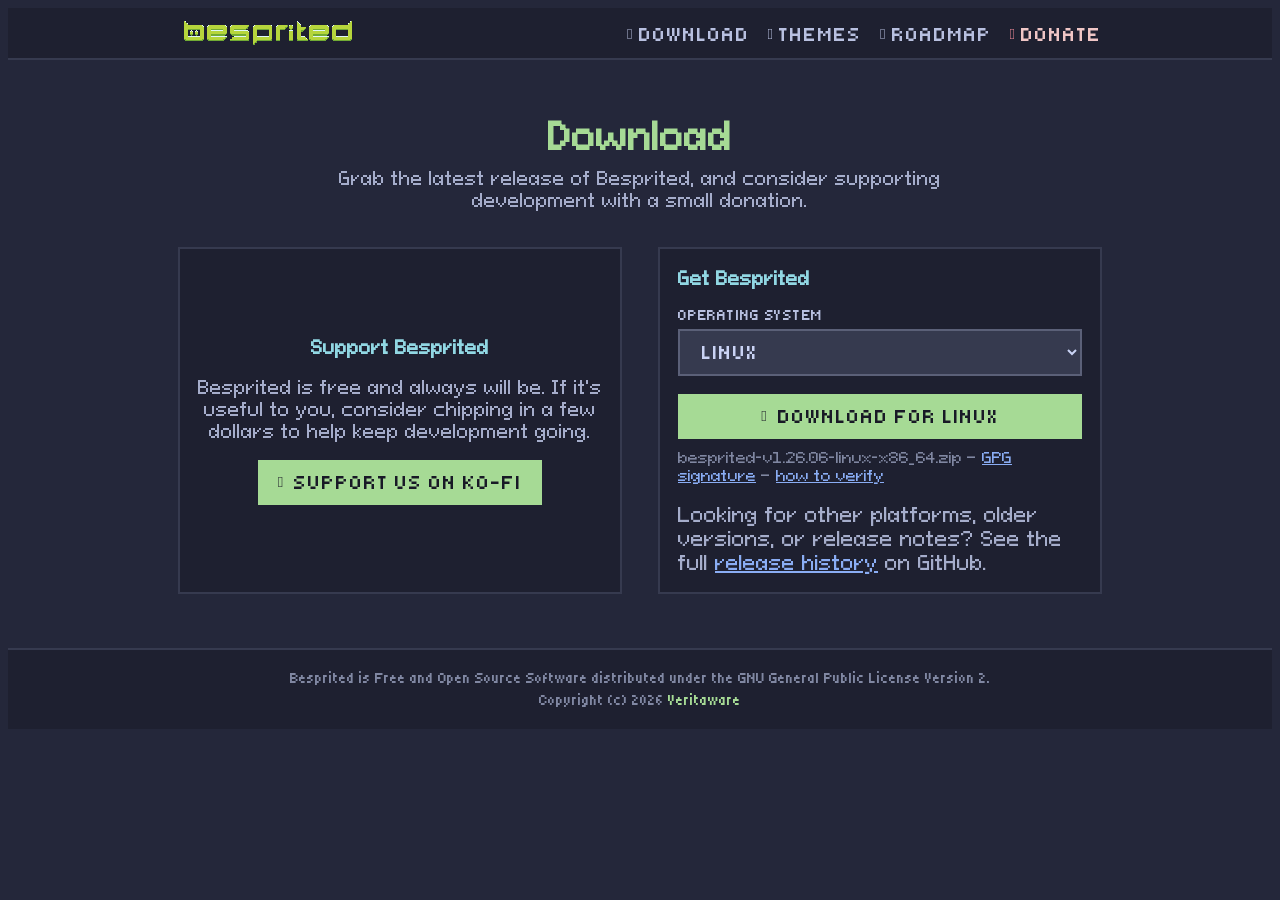
==== download.html @ 8be15d7f "Add index + download page" ====
<!DOCTYPE html>
<html lang="en">

<head>
    <meta charset="UTF-8">
    <meta name="viewport" content="width=device-width, initial-scale=1.0">
    <title>Download — Besprited</title>
    <meta name="description"
        content="Download Besprited, a free and open source 2D sprite and animation editor, for Windows, macOS or Linux.">

    <meta property="og:title" content="Download Besprited">
    <meta property="og:description" content="Download Besprited for Windows, macOS or Linux.">
    <meta property="og:image" content="/img/ase64.png">
    <meta property="og:type" content="website">

    <link rel="icon" href="/img/ase64.png" type="image/png">
    <link rel="stylesheet" href="/css/style.css">
</head>

<body>
    <header class="site-header"></header>

    <main>
        <section id="download" class="download">
            <div class="wrap">
                <h1 class="page-title">Download</h1>
                <p class="page-intro">Grab the latest release of Besprited, and consider supporting development
                    with a small donation.</p>

                <div class="download-columns">
                    <div class="download-support">
                        <h2 class="download-heading">Support Besprited</h2>
                        <p>Besprited is free and always will be. If it's useful to you, consider
                            chipping in a few dollars to help keep development going.</p>
                        <div class="button-row">
                            <a class="button primary" href="https://ko-fi.com/veritaware">
                                <i class="button-icon icon-kofi" aria-hidden="true"></i>
                                Support us on Ko-fi</a>
                        </div>
                    </div>

                    <div class="download-box">
                        <h2 class="download-heading">Get Besprited</h2>

                        <label for="os-select" class="download-label">Operating system</label>
                        <select id="os-select" class="os-select">
                            <option value="windows">Windows</option>
                            <option value="macos">macOS</option>
                            <option value="linux">Linux</option>
                        </select>

                        <div class="button-row download-buttons">
                            <a id="download-button" class="button primary" href="#">
                                <i id="download-button-icon" class="button-icon brand icon-windows"
                                    aria-hidden="true"></i>
                                <span id="download-button-label">Download</span>
                            </a>
                        </div>

                        <p class="download-meta">
                            <span id="download-filename"></span> —
                            <a id="download-sig" href="#">GPG signature</a> —
                            <a href="/verify.html">how to verify</a>
                        </p>

                        <p class="download-note">Looking for other platforms, older versions, or release notes?
                            See the full <a href="https://github.com/veritaware/Besprited/releases">release
                                history</a> on GitHub.</p>
                    </div>
                </div>
            </div>
        </section>
    </main>

    <footer class="site-footer"></footer>
    <script type="module" src="/js/main.js"></script>
    <script type="module">
        import { initDownload } from '/js/download.js';
        initDownload();
    </script>
</body>

</html>
---- css/style.css ----
@import url("/css/catppuccin-macchiato.css");

/* Pixeloid Sans by GGBotNet, SIL OFL 1.1 */

@font-face {
    font-family: "Pixeloid Sans";
    src: url("/font/pixeloid-sans.ttf") format("truetype");
}

/* Tiny5 by Stefan Schmidt, SIL OFL 1.1 */

@font-face {
    font-family: "Tiny5";
    src: url("/font/tiny5.ttf") format("truetype");
}

/* Font Awesome Free 6.5.2 webfonts, self-hosted (icons: CC BY 4.0, fonts: SIL OFL 1.1) */

@font-face {
    font-family: "Font Awesome 6 Free";
    font-style: normal;
    font-weight: 900;
    font-display: block;
    src: url("/font/fa-solid-900.woff2") format("woff2");
}

@font-face {
    font-family: "Font Awesome 6 Brands";
    font-style: normal;
    font-weight: 400;
    font-display: block;
    src: url("/font/fa-brands-400.woff2") format("woff2");
}

:root {
    --size-pixeloid-s: 9px;
    --size-pixeloid-m: 18px;
    --size-pixeloid-l: 36px;
    --size-pixeloid-xl: 54px;
    --size-pixeloid-xxl: 72px;

    --size-tiny-xs: 5px;
    --size-tiny-s: 10px;
    --size-tiny-m: 15px;
    --size-tiny-l: 20px;

    --text-duration: 0.2s;
    --border-duration: 0.4s;
}

body {
    background-color: var(--color-base);
    color: var(--color-text);
    font-family: "Pixeloid Sans", sans-serif;
    font-size: var(--size-pixeloid-m);
}

a:link,
a:visited {
    text-decoration: underline;
    color: var(--color-blue);
}

a:hover,
a:active {
    transition-property: color;
    transition-duration: var(--text-duration);
    color: var(--color-flamingo);
}

*,
*::before,
*::after {
    box-sizing: border-box;
}

img {
    max-width: 100%;
    image-rendering: pixelated;
}

.wrap {
    max-width: 960px;
    margin: 0 auto;
    padding: 0 var(--size-pixeloid-m);
}

/* Header */

.site-header {
    border-bottom: 2px solid var(--color-surface-0);
    background-color: var(--color-mantle);
}

.site-header .wrap {
    display: flex;
    align-items: center;
    justify-content: space-between;
    flex-wrap: wrap;
    gap: var(--size-pixeloid-s);
    padding-top: var(--size-pixeloid-s);
    padding-bottom: var(--size-pixeloid-s);
}

.logo {
    display: block;
    height: 32px;
    width: auto;
}

.site-nav ul {
    list-style: none;
    display: flex;
    flex-wrap: wrap;
    gap: var(--size-pixeloid-m);
    margin: 0;
    padding: 0;
    font-family: "Tiny5", monospace;
    font-size: var(--size-tiny-l);
    letter-spacing: 0.05em;
    text-transform: uppercase;
}

.site-nav a:link,
.site-nav a:visited {
    display: inline-flex;
    align-items: center;
    text-decoration: none;
    color: var(--color-subtext-1);
}

.site-nav a:hover,
.site-nav a:active {
    color: var(--color-green);
}

/* Hero */

.hero {
    padding: var(--size-pixeloid-xxl) 0;
    text-align: center;
    border-bottom: 2px solid var(--color-surface-0);
    background-color: var(--color-crust);
}

.hero-logo {
    height: 64px;
    width: auto;
    margin-bottom: var(--size-pixeloid-l);
}

.hero h1 {
    margin: 0 0 var(--size-pixeloid-s);
    font-size: var(--size-pixeloid-xl);
    color: var(--color-green);
}

.hero p {
    max-width: 640px;
    margin: 0 auto var(--size-pixeloid-l);
    color: var(--color-subtext-0);
}

.button-row {
    display: flex;
    justify-content: center;
    flex-wrap: wrap;
    gap: var(--size-pixeloid-s);
}

.button {
    display: inline-flex;
    align-items: center;
    gap: var(--size-tiny-xs);
    padding: var(--size-pixeloid-s) var(--size-pixeloid-m);
    border: 2px solid var(--color-surface-2);
    background-color: var(--color-surface-0);
    color: var(--color-text) !important;
    text-decoration: none !important;
    font-family: "Tiny5", monospace;
    font-size: var(--size-tiny-l);
    letter-spacing: 0.05em;
    text-transform: uppercase;
    transition-property: color, background-color, border-color;
    transition-duration: var(--text-duration), var(--border-duration), var(--border-duration);
}

.button:hover,
.button:active {
    background-color: var(--color-surface-1);
    border-color: var(--color-green);
    color: var(--color-green) !important;
}

.button.primary {
    background-color: var(--color-green);
    border-color: var(--color-green);
    color: var(--color-crust) !important;
    transition-property: color, background-color, border-color;
    transition-duration: var(--text-duration), var(--border-duration), var(--border-duration);
}

.button.primary:hover,
.button.primary:active {
    background-color: var(--color-peach);
    border-color: var(--color-peach);
    color: var(--color-crust) !important;
}

.button-icon {
    flex-shrink: 0;
    font-family: "Font Awesome 6 Free";
    font-weight: 900;
    font-style: normal;
    font-size: var(--size-tiny-m);
    margin-right: var(--size-tiny-xs);
    line-height: 1;
}

.button-icon.brand {
    font-family: "Font Awesome 6 Brands";
    font-weight: 400;
}

.button-donate {
    transition-property: color;
    transition-duration: var(--text-duration);
}

.button-donate:link,
.button-donate:visited {
    color: var(--color-flamingo) !important;
}

.button-donate:hover,
.button-donate:active {
    color: var(--color-green) !important;
}

.button-donate .button-icon {
    transition-property: color;
    transition-duration: var(--text-duration);
}

.button-donate:link .button-icon,
.button-donate:visited .button-icon {
    color: var(--color-red);
}

.button-donate:hover .button-icon,
.button-donate:active .button-icon {
    color: var(--color-green) !important;
}

.icon-download::before {
    content: "\f019";
}

.icon-github::before {
    content: "\f09b";
}

.icon-discord::before {
    content: "\f392";
}

.icon-kofi::before {
    content: "\f0f4";
}

.icon-windows::before {
    content: "\f17a";
}

.icon-apple::before {
    content: "\f179";
}

.icon-linux::before {
    content: "\f17c";
}

.icon-heart::before {
    content: "\f004";
}

.icon-palette::before {
    content: "\f53f";
}

.icon-road::before {
    content: "\f018";
}

.icon-list::before {
    content: "\f03a";
}

/* Sections */

main section {
    padding: var(--size-pixeloid-xl) 0;
    border-bottom: 2px solid var(--color-surface-0);
}

main section:last-of-type {
    border-bottom: none;
}

.section-title {
    margin: 0 0 var(--size-pixeloid-l);
    font-size: var(--size-pixeloid-l);
    color: var(--color-sky);
    text-align: center;
}

/* Features */

.feature-grid {
    display: grid;
    grid-template-columns: repeat(auto-fit, minmax(220px, 1fr));
    gap: var(--size-pixeloid-m);
}

.feature-card {
    padding: var(--size-pixeloid-m);
    background-color: var(--color-mantle);
    border: 2px solid var(--color-surface-0);
    transition-property: border-color;
    transition-duration: var(--border-duration);
}

.feature-card:hover,
.feature-card:active {
    border-color: var(--color-peach);
}

.feature-card h3 {
    margin: 0 0 var(--size-pixeloid-s);
    font-size: var(--size-pixeloid-m);
    color: var(--color-peach);
}

.feature-card p {
    margin: 0;
    color: var(--color-subtext-0);
    font-size: var(--size-tiny-l);
}

.feature-card-more {
    display: flex;
    align-items: center;
    justify-content: center;
    text-align: center;
    font-size: var(--size-tiny-l);
}

.feature-card-more:hover,
.feature-card-more:active {
    color: var(--color-peach) !important;
}

/* About */

.about p {
    max-width: 680px;
    margin: 0 auto var(--size-pixeloid-m);
    color: var(--color-subtext-0);
}

.about p:last-child {
    margin-bottom: 0;
}

/* Download */

.page-title {
    margin: 0 0 var(--size-pixeloid-s);
    font-size: var(--size-pixeloid-l);
    color: var(--color-green);
    text-align: center;
}

.page-intro {
    max-width: 640px;
    margin: 0 auto var(--size-pixeloid-l);
    color: var(--color-subtext-0);
    text-align: center;
}

.download-columns {
    display: grid;
    grid-template-columns: 1fr 1fr;
    gap: var(--size-pixeloid-l);
    align-items: stretch;
}

@media (max-width: 700px) {
    .download-columns {
        grid-template-columns: 1fr;
    }
}

.download-support,
.download-box {
    display: flex;
    flex-direction: column;
    padding: var(--size-pixeloid-m);
    background-color: var(--color-mantle);
    border: 2px solid var(--color-surface-0);
}

.download-support {
    justify-content: center;
}

.download-heading {
    margin: 0 0 var(--size-pixeloid-m);
    font-size: var(--size-pixeloid-m);
    color: var(--color-sky);
}

.download-support {
    text-align: center;
}

.download-support p {
    margin: 0 0 var(--size-pixeloid-m);
    color: var(--color-subtext-0);
}

.download-label {
    display: block;
    margin-bottom: var(--size-tiny-xs);
    font-family: "Tiny5", monospace;
    font-size: var(--size-tiny-m);
    letter-spacing: 0.05em;
    text-transform: uppercase;
    color: var(--color-subtext-1);
}

.os-select {
    display: block;
    width: 100%;
    padding: var(--size-pixeloid-s) var(--size-pixeloid-m);
    margin-bottom: var(--size-pixeloid-m);
    border: 2px solid var(--color-surface-2);
    background-color: var(--color-surface-0);
    color: var(--color-text);
    font-family: "Tiny5", monospace;
    font-size: var(--size-tiny-l);
    letter-spacing: 0.05em;
    text-transform: uppercase;
    transition-property: border-color;
    transition-duration: var(--border-duration);
}

.os-select:hover,
.os-select:focus {
    outline: none;
    border-color: var(--color-green);
}

.download-buttons {
    justify-content: stretch;
}

.download-buttons .button {
    width: 100%;
    justify-content: center;
}

.download-meta {
    margin: var(--size-pixeloid-s) 0 0;
    color: var(--color-overlay-1);
    font-size: var(--size-tiny-m);
    word-break: break-word;
}

.download-note {
    margin: var(--size-pixeloid-m) 0 0;
    margin-top: auto;
    padding-top: var(--size-pixeloid-m);
    color: var(--color-subtext-0);
    font-size: var(--size-tiny-l);
}

/* Verify */

code {
    font-family: ui-monospace, SFMono-Regular, Menlo, Consolas, "Liberation Mono", monospace;
    font-size: 0.9em;
    padding: 0 4px;
    background-color: var(--color-surface-0);
    color: var(--color-yellow);
}

.code-block {
    margin: 0 0 var(--size-pixeloid-s);
    padding: var(--size-pixeloid-s) var(--size-pixeloid-m);
    background-color: var(--color-crust);
    border: 2px solid var(--color-surface-0);
    overflow-x: auto;
}

.code-block code {
    padding: 0;
    background-color: transparent;
    color: var(--color-green);
}

.verify-steps {
    counter-reset: verify-step;
    list-style: none;
    display: flex;
    flex-direction: column;
    gap: var(--size-pixeloid-l);
    max-width: 720px;
    margin: 0 auto;
    padding: 0;
}

.verify-steps>li {
    position: relative;
    padding: var(--size-pixeloid-m);
    padding-left: calc(var(--size-pixeloid-xl) + var(--size-pixeloid-s));
    background-color: var(--color-mantle);
    border: 2px solid var(--color-surface-0);
}

.verify-steps>li::before {
    counter-increment: verify-step;
    content: counter(verify-step);
    position: absolute;
    left: var(--size-pixeloid-m);
    top: var(--size-pixeloid-m);
    width: var(--size-pixeloid-l);
    height: var(--size-pixeloid-l);
    display: flex;
    align-items: center;
    justify-content: center;
    background-color: var(--color-green);
    color: var(--color-crust);
    font-family: "Tiny5", monospace;
    font-size: var(--size-tiny-l);
}

.verify-steps h3 {
    margin: 0 0 var(--size-pixeloid-s);
    font-size: var(--size-pixeloid-m);
    color: var(--color-peach);
}

.verify-steps p {
    margin: 0 0 var(--size-pixeloid-s);
    color: var(--color-subtext-0);
}

.verify-list {
    margin: 0 0 var(--size-pixeloid-s);
    padding-left: var(--size-pixeloid-m);
    color: var(--color-subtext-0);
}

.verify-list li {
    margin-bottom: var(--size-tiny-xs);
}

.verify-steps p:last-child,
.verify-steps pre:last-child,
.verify-steps ul:last-child {
    margin-bottom: 0;
}

/* Community */

.community {
    text-align: center;
}

/* Footer */

.site-footer {
    padding: var(--size-tiny-l) 0;
    text-align: center;
    font-family: "Tiny5", monospace;
    font-size: var(--size-tiny-m);
    color: var(--color-overlay-1);
    border-top: 2px solid var(--color-surface-0);
    background-color: var(--color-mantle);
}

.site-footer p {
    margin: 0 0 var(--size-tiny-xs);
}

.site-footer p:last-child {
    margin-bottom: 0;
}

.veritaware:link,
.veritaware:visited {
    color: var(--color-green);
    text-decoration: none;
}

.veritaware:hover,
.veritaware:active {
    color: var(--color-flamingo);
    text-decoration: underline;
}
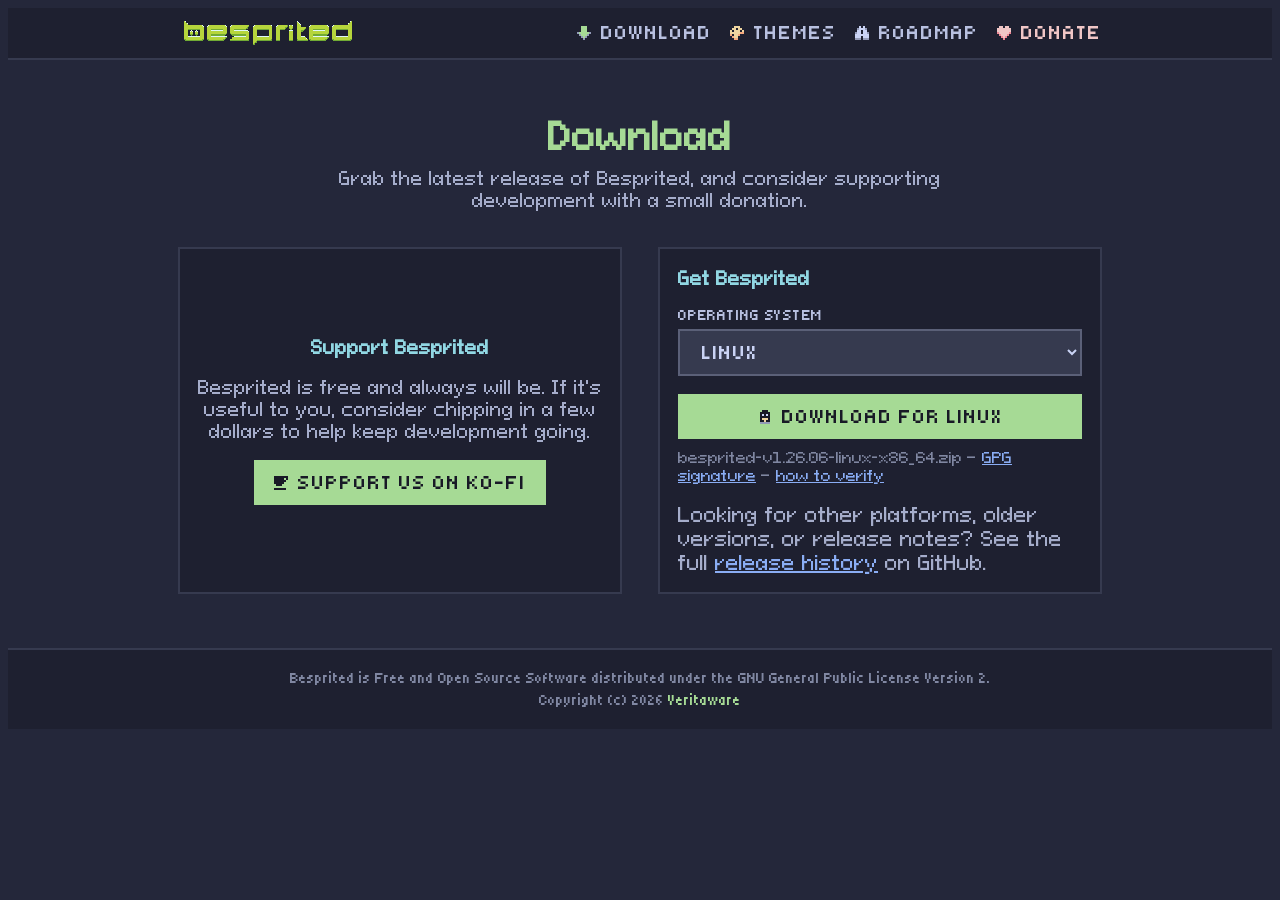
==== commit 4287f3a5: "Replace FA icons with PNGs" ====
--- a/download.html
+++ b/download.html
@@ -34,7 +34,8 @@
                             chipping in a few dollars to help keep development going.</p>
                         <div class="button-row">
                             <a class="button primary" href="https://ko-fi.com/veritaware">
-                                <i class="button-icon icon-kofi" aria-hidden="true"></i>
+                                <!--<i class="button-icon icon-kofi" aria-hidden="true"></i>-->
+                                <img src="/img/coffee-bl-macchiato.png" class="button-icon-img button-icon" />
                                 Support us on Ko-fi</a>
                         </div>
                     </div>
@@ -51,8 +52,9 @@
 
                         <div class="button-row download-buttons">
                             <a id="download-button" class="button primary" href="#">
-                                <i id="download-button-icon" class="button-icon brand icon-windows"
-                                    aria-hidden="true"></i>
+                                <!--<i id="download-button-icon" class="button-icon brand icon-windows"
+                                aria-hidden="true"></i>-->
+                                <img id="download-button-img" src="/img/windows-macchiato.png" class="button-icon-img button-icon" />
                                 <span id="download-button-label">Download</span>
                             </a>
                         </div>
--- a/css/style.css
+++ b/css/style.css
@@ -207,6 +207,16 @@
     color: var(--color-crust) !important;
 }
 
+.button-icon-img {
+    width: 14px;
+    height: 14px;
+    line-height: 1;
+}
+
+.nav-icon {
+    margin-right: var(--size-tiny-s);
+}
+
 .button-icon {
     flex-shrink: 0;
     font-family: "Font Awesome 6 Free";
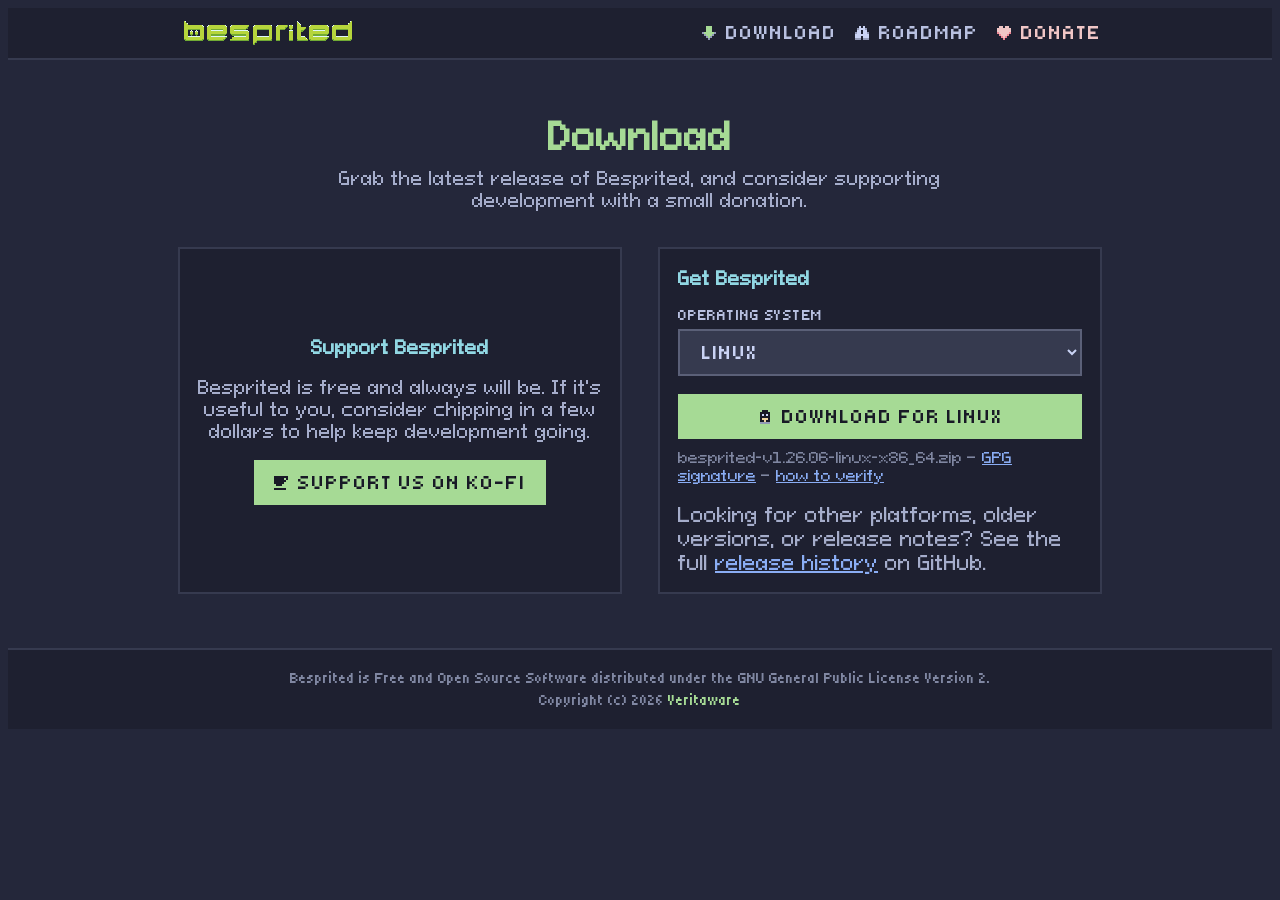
==== commit bfc89edc: "Cleanup unused FontAwesome, add copy button to code blocks" ====
--- a/download.html
+++ b/download.html
@@ -34,7 +34,6 @@
                             chipping in a few dollars to help keep development going.</p>
                         <div class="button-row">
                             <a class="button primary" href="https://ko-fi.com/veritaware">
-                                <!--<i class="button-icon icon-kofi" aria-hidden="true"></i>-->
                                 <img src="/img/coffee-bl-macchiato.png" class="button-icon-img button-icon" />
                                 Support us on Ko-fi</a>
                         </div>
@@ -52,8 +51,6 @@
 
                         <div class="button-row download-buttons">
                             <a id="download-button" class="button primary" href="#">
-                                <!--<i id="download-button-icon" class="button-icon brand icon-windows"
-                                aria-hidden="true"></i>-->
                                 <img id="download-button-img" src="/img/windows-macchiato.png" class="button-icon-img button-icon" />
                                 <span id="download-button-label">Download</span>
                             </a>
--- a/css/style.css
+++ b/css/style.css
@@ -12,24 +12,6 @@
 @font-face {
     font-family: "Tiny5";
     src: url("/font/tiny5.ttf") format("truetype");
-}
-
-/* Font Awesome Free 6.5.2 webfonts, self-hosted (icons: CC BY 4.0, fonts: SIL OFL 1.1) */
-
-@font-face {
-    font-family: "Font Awesome 6 Free";
-    font-style: normal;
-    font-weight: 900;
-    font-display: block;
-    src: url("/font/fa-solid-900.woff2") format("woff2");
-}
-
-@font-face {
-    font-family: "Font Awesome 6 Brands";
-    font-style: normal;
-    font-weight: 400;
-    font-display: block;
-    src: url("/font/fa-brands-400.woff2") format("woff2");
 }
 
 :root {
@@ -219,19 +201,12 @@
 
 .button-icon {
     flex-shrink: 0;
-    font-family: "Font Awesome 6 Free";
-    font-weight: 900;
     font-style: normal;
     font-size: var(--size-tiny-m);
     margin-right: var(--size-tiny-xs);
     line-height: 1;
 }
 
-.button-icon.brand {
-    font-family: "Font Awesome 6 Brands";
-    font-weight: 400;
-}
-
 .button-donate {
     transition-property: color;
     transition-duration: var(--text-duration);
@@ -260,50 +235,6 @@
 .button-donate:hover .button-icon,
 .button-donate:active .button-icon {
     color: var(--color-green) !important;
-}
-
-.icon-download::before {
-    content: "\f019";
-}
-
-.icon-github::before {
-    content: "\f09b";
-}
-
-.icon-discord::before {
-    content: "\f392";
-}
-
-.icon-kofi::before {
-    content: "\f0f4";
-}
-
-.icon-windows::before {
-    content: "\f17a";
-}
-
-.icon-apple::before {
-    content: "\f179";
-}
-
-.icon-linux::before {
-    content: "\f17c";
-}
-
-.icon-heart::before {
-    content: "\f004";
-}
-
-.icon-palette::before {
-    content: "\f53f";
-}
-
-.icon-road::before {
-    content: "\f018";
-}
-
-.icon-list::before {
-    content: "\f03a";
 }
 
 /* Sections */
@@ -505,9 +436,15 @@
     color: var(--color-yellow);
 }
 
+.code-block-wrap {
+    position: relative;
+    margin: 0 0 var(--size-pixeloid-s);
+}
+
 .code-block {
-    margin: 0 0 var(--size-pixeloid-s);
+    margin: 0;
     padding: var(--size-pixeloid-s) var(--size-pixeloid-m);
+    padding-right: calc(var(--size-pixeloid-xl) + var(--size-tiny-s));
     background-color: var(--color-crust);
     border: 2px solid var(--color-surface-0);
     overflow-x: auto;
@@ -517,6 +454,38 @@
     padding: 0;
     background-color: transparent;
     color: var(--color-green);
+}
+
+.copy-button {
+    position: absolute;
+    top: 4px;
+    right: 3px;
+    display: inline-flex;
+    align-items: center;
+    justify-content: center;
+    width: var(--size-pixeloid-l);
+    height: var(--size-pixeloid-l);
+    padding: 0;
+    background-color: var(--color-surface-0);
+    border: 2px solid var(--color-surface-2);
+    cursor: pointer;
+    transition-property: border-color, background-color;
+    transition-duration: var(--border-duration);
+}
+
+.copy-button:hover,
+.copy-button:active {
+    background-color: var(--color-surface-1);
+    border-color: var(--color-green);
+}
+
+.copy-button.copied {
+    border-color: var(--color-green);
+}
+
+.copy-icon {
+    width: 16px;
+    height: 16px;
 }
 
 .verify-steps {
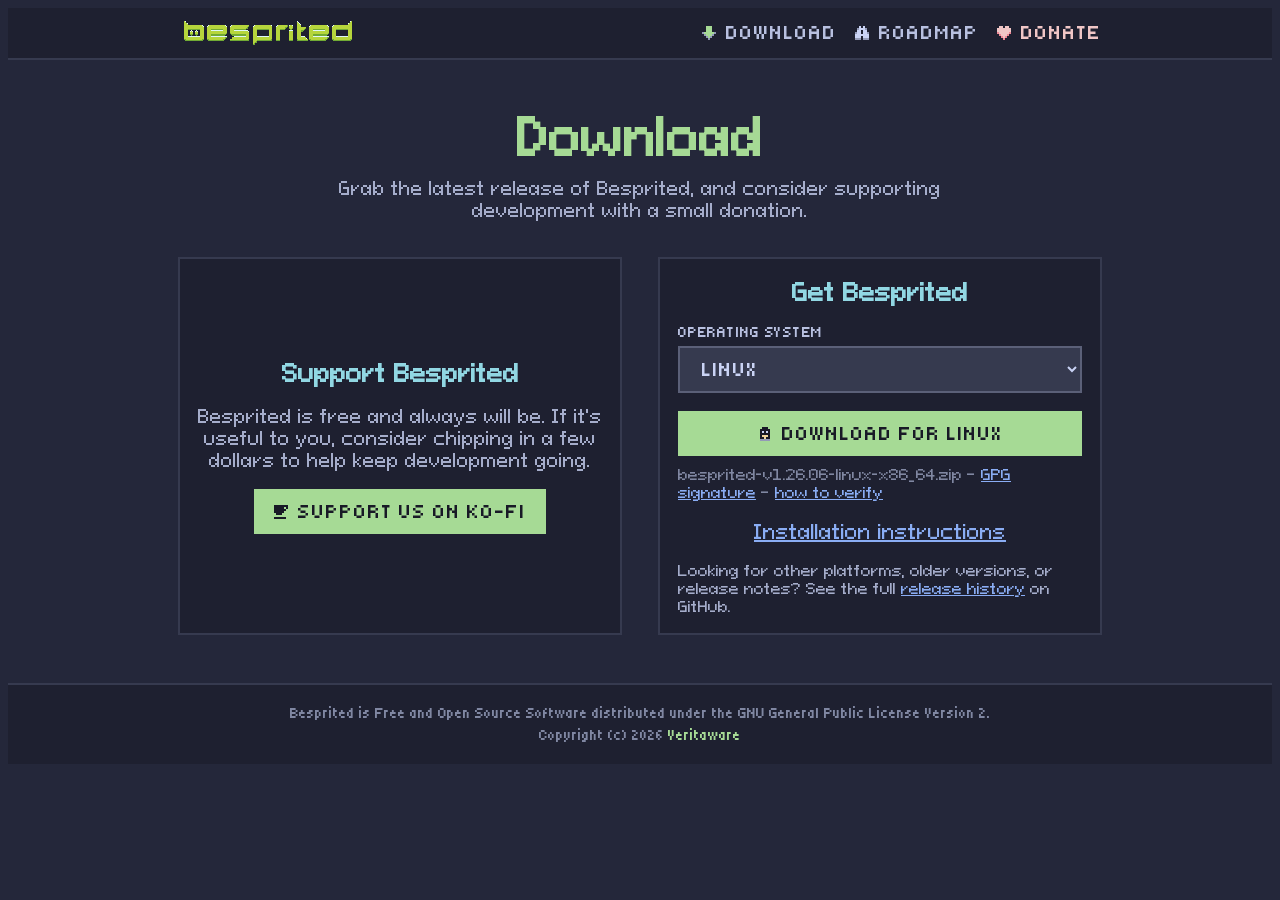
==== commit 5bf7fefe: "Redesign the download page and rework the feature cards on the index page" ====
--- a/download.html
+++ b/download.html
@@ -57,14 +57,22 @@
                         </div>
 
                         <p class="download-meta">
-                            <span id="download-filename"></span> —
-                            <a id="download-sig" href="#">GPG signature</a> —
+                            <span id="download-filename"></span> –
+                            <a id="download-sig" href="#">GPG signature</a> –
                             <a href="/verify.html">how to verify</a>
                         </p>
 
-                        <p class="download-note">Looking for other platforms, older versions, or release notes?
-                            See the full <a href="https://github.com/veritaware/Besprited/releases">release
-                                history</a> on GitHub.</p>
+                        <p class="install-note">
+                            <a href="https://github.com/veritaware/Besprited/blob/trunk/INSTALL.md">
+                                Installation instructions
+                            </a>
+                        </p>
+
+                        <p class="download-note">
+                            Looking for other platforms, older versions, or release notes? See the full
+                            <a href="https://github.com/veritaware/Besprited/releases">release history</a>
+                            on GitHub.
+                        </p>
                     </div>
                 </div>
             </div>
--- a/css/style.css
+++ b/css/style.css
@@ -16,10 +16,12 @@
 
 :root {
     --size-pixeloid-s: 9px;
+    --size-pixeloid-sm: 14px;
     --size-pixeloid-m: 18px;
+    --size-pixeloid-lm: 24px;
     --size-pixeloid-l: 36px;
-    --size-pixeloid-xl: 54px;
-    --size-pixeloid-xxl: 72px;
+    --size-pixeloid-xl: 48px;
+    --size-pixeloid-xxl: 54px;
 
     --size-tiny-xs: 5px;
     --size-tiny-s: 10px;
@@ -59,6 +61,12 @@
 img {
     max-width: 100%;
     image-rendering: pixelated;
+}
+
+.roadmap-note {
+    font-family: "Pixeloid Sans", sans-serif;
+    font-size: var(--size-pixeloid-sm);
+    text-align: center;
 }
 
 .wrap {
@@ -288,6 +296,12 @@
     font-size: var(--size-tiny-l);
 }
 
+.feature-card-ref {
+    margin: var(--size-tiny-s) 0 0;
+    font-size: var(--size-tiny-m);
+    color: var(--color-overlay-1);
+}
+
 .feature-card-more {
     display: flex;
     align-items: center;
@@ -317,7 +331,7 @@
 
 .page-title {
     margin: 0 0 var(--size-pixeloid-s);
-    font-size: var(--size-pixeloid-l);
+    font-size: var(--size-pixeloid-xl);
     color: var(--color-green);
     text-align: center;
 }
@@ -357,7 +371,8 @@
 
 .download-heading {
     margin: 0 0 var(--size-pixeloid-m);
-    font-size: var(--size-pixeloid-m);
+    font-size: var(--size-pixeloid-lm);
+    text-align: center;
     color: var(--color-sky);
 }
 
@@ -423,7 +438,16 @@
     margin-top: auto;
     padding-top: var(--size-pixeloid-m);
     color: var(--color-subtext-0);
+    font-size: var(--size-tiny-m);
+}
+
+.install-note {
+    margin: var(--size-pixeloid-m) 0 0;
+    margin-top: auto;
+    padding-top: var(--size-pixeloid-m);
+    color: var(--color-subtext-0);
     font-size: var(--size-tiny-l);
+    text-align: center;
 }
 
 /* Verify */
@@ -551,6 +575,16 @@
     margin-bottom: 0;
 }
 
+/* Roadmap */
+
+#roadmap h2.section-title {
+    margin-top: var(--size-pixeloid-l);
+}
+
+#roadmap .feature-grid {
+    margin-bottom: var(--size-pixeloid-l);
+}
+
 /* Community */
 
 .community {
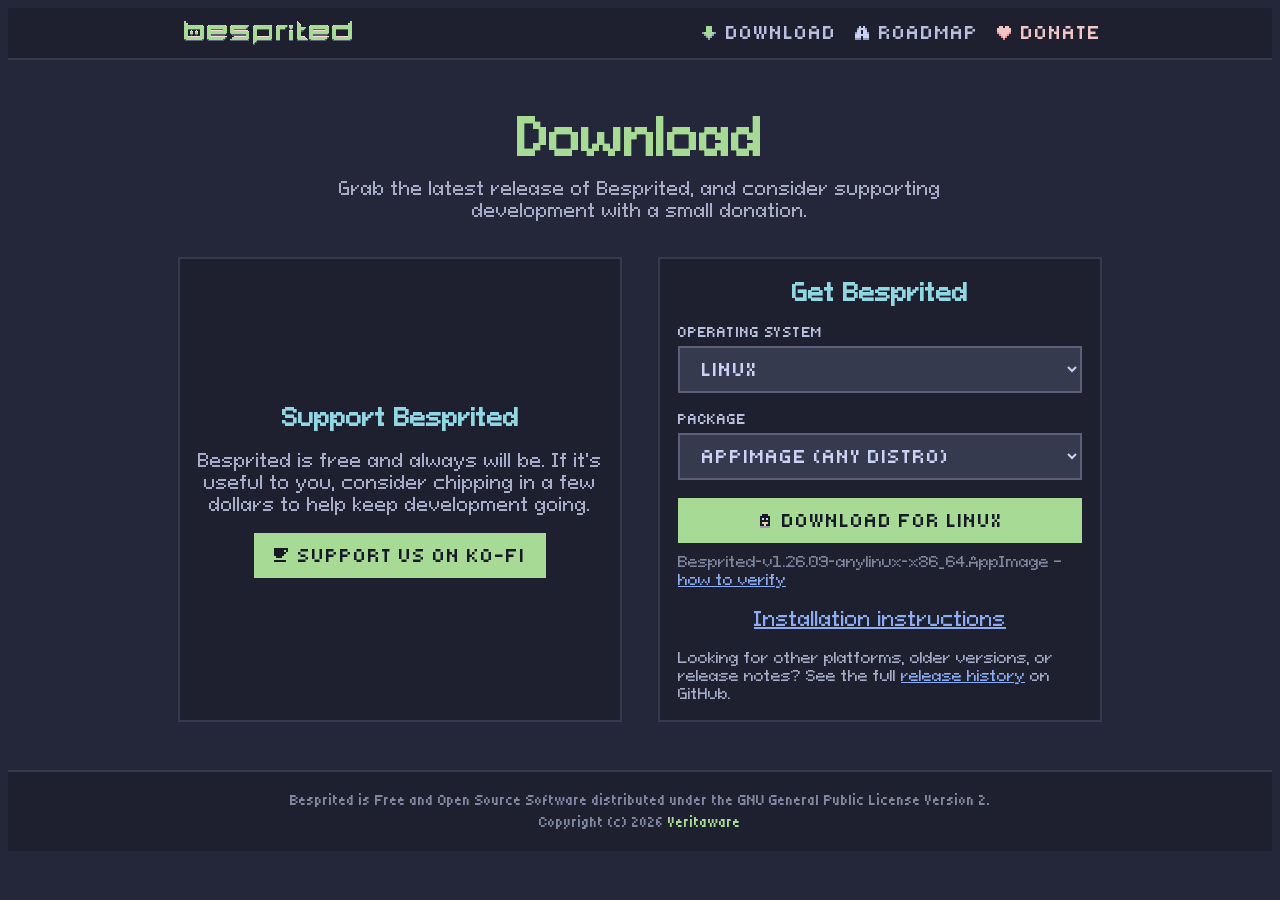
==== commit 307b3add: "Update download page for v1.26.09 release Bump release tag and add a package-format selector coverin" ====
--- a/download.html
+++ b/download.html
@@ -49,6 +49,9 @@
                             <option value="linux">Linux</option>
                         </select>
 
+                        <label for="format-select" class="download-label">Package</label>
+                        <select id="format-select" class="os-select"></select>
+
                         <div class="button-row download-buttons">
                             <a id="download-button" class="button primary" href="#">
                                 <img id="download-button-img" src="/img/windows-macchiato.png" class="button-icon-img button-icon" />
@@ -57,8 +60,8 @@
                         </div>
 
                         <p class="download-meta">
-                            <span id="download-filename"></span> –
-                            <a id="download-sig" href="#">GPG signature</a> –
+                            <span id="download-filename"></span><span id="download-sig-wrap"> –
+                            <a id="download-sig" href="#">GPG signature</a></span> –
                             <a href="/verify.html">how to verify</a>
                         </p>
 
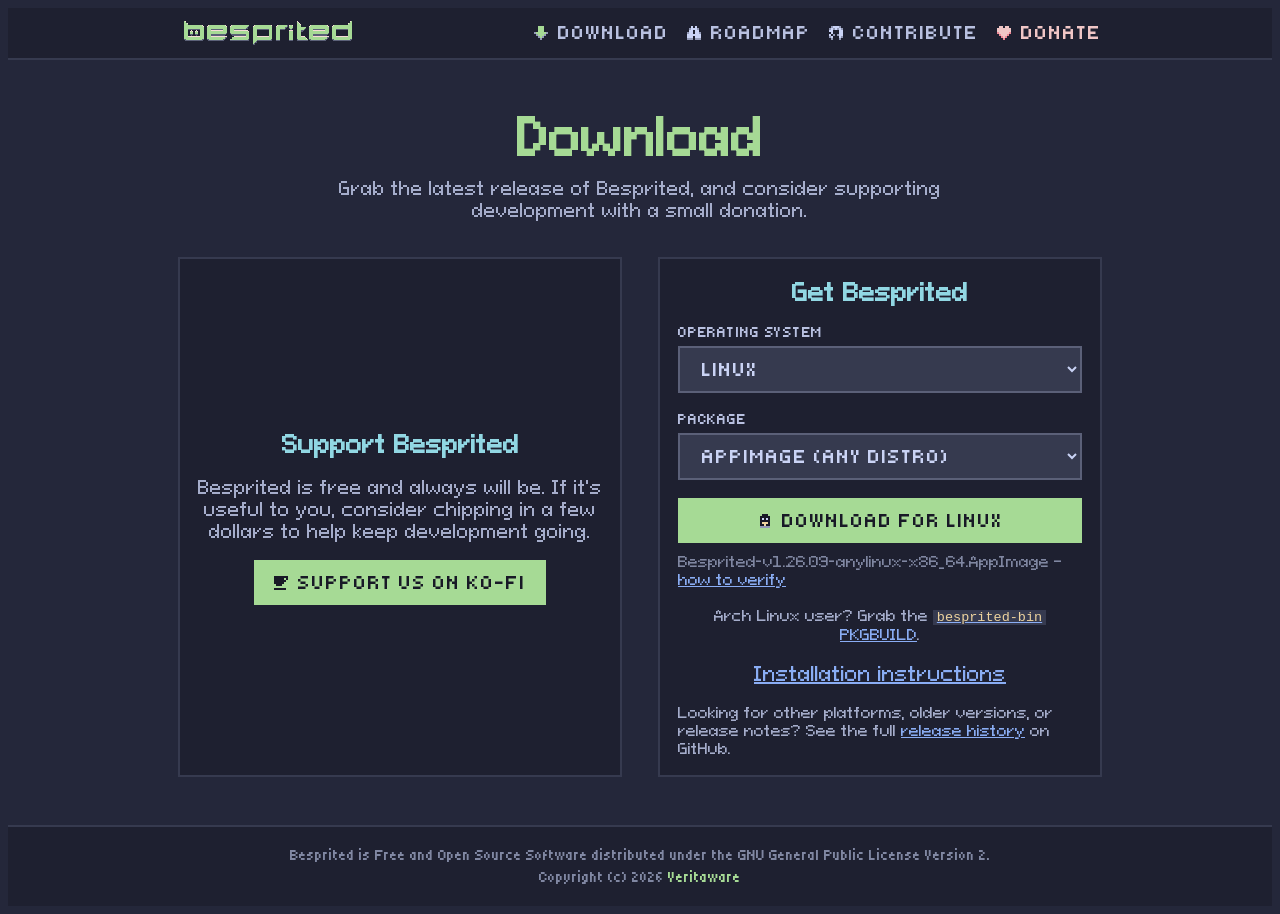
==== commit 172bfa4a: "Address landing page review, refresh roadmap, add Arch PKGBUILD link - Add hero screenshot, version/" ====
--- a/download.html
+++ b/download.html
@@ -10,15 +10,45 @@
 
     <meta property="og:title" content="Download Besprited">
     <meta property="og:description" content="Download Besprited for Windows, macOS or Linux.">
-    <meta property="og:image" content="/img/ase64.png">
+    <meta property="og:image" content="https://besprited.veritaware.com/img/og-banner.png?v=1a79fdf566">
+    <meta property="og:image:width" content="1200">
+    <meta property="og:image:height" content="630">
+    <meta property="og:url" content="https://besprited.veritaware.com/download.html">
+    <meta name="twitter:card" content="summary_large_image">
     <meta property="og:type" content="website">
 
-    <link rel="icon" href="/img/ase64.png" type="image/png">
-    <link rel="stylesheet" href="/css/style.css">
+    <link rel="icon" href="/img/ase64.png?v=37e6cf8d7c" type="image/png">
+    <link rel="stylesheet" href="/css/style.css?v=f380433109">
 </head>
 
 <body>
-    <header class="site-header"></header>
+    <header class="site-header">
+        <div class="wrap">
+            <a href="/">
+                <img class="logo" src="/img/branding.png?v=1e8067ff63" alt="Besprited">
+            </a>
+            <nav class="site-nav">
+                <ul>
+                    <li><a href="/download.html">
+                      <img src="/img/download-macchiato.png?v=7f35b06f38" class="button-icon-img nav-icon" alt="" />
+                      Download
+                    </a></li>
+                    <li><a href="/roadmap.html">
+                      <img src="/img/road-macchiato.png?v=072536e6bc" class="button-icon-img nav-icon" alt="" />
+                      Roadmap
+                    </a></li>
+                    <li><a href="https://github.com/veritaware/Besprited/blob/trunk/CONTRIBUTING.md">
+                      <img src="/img/github-macchiato.png?v=66575144fb" class="button-icon-img nav-icon" alt="" />
+                      Contribute
+                    </a></li>
+                    <li><a href="https://ko-fi.com/veritaware" class="button-donate">
+                      <img src="/img/heart-macchiato.png?v=a91f41d54f" class="button-icon-img nav-icon" alt="" />
+                      Donate
+                    </a></li>
+                </ul>
+            </nav>
+        </div>
+    </header>
 
     <main>
         <section id="download" class="download">
@@ -34,7 +64,7 @@
                             chipping in a few dollars to help keep development going.</p>
                         <div class="button-row">
                             <a class="button primary" href="https://ko-fi.com/veritaware">
-                                <img src="/img/coffee-bl-macchiato.png" class="button-icon-img button-icon" />
+                                <img src="/img/coffee-bl-macchiato.png?v=d92fc4c29a" class="button-icon-img button-icon"  alt="" />
                                 Support us on Ko-fi</a>
                         </div>
                     </div>
@@ -54,7 +84,7 @@
 
                         <div class="button-row download-buttons">
                             <a id="download-button" class="button primary" href="#">
-                                <img id="download-button-img" src="/img/windows-macchiato.png" class="button-icon-img button-icon" />
+                                <img id="download-button-img" src="/img/windows-macchiato.png?v=d79e2b512d" class="button-icon-img button-icon"  alt="" />
                                 <span id="download-button-label">Download</span>
                             </a>
                         </div>
@@ -63,6 +93,11 @@
                             <span id="download-filename"></span><span id="download-sig-wrap"> –
                             <a id="download-sig" href="#">GPG signature</a></span> –
                             <a href="/verify.html">how to verify</a>
+                        </p>
+
+                        <p id="arch-note" class="arch-note" hidden>
+                            Arch Linux user? Grab the
+                            <a href="https://gist.github.com/Nidrax/592aa62c8f200a93ffad2f45023b20e2"><code>besprited-bin</code> PKGBUILD</a>.
                         </p>
 
                         <p class="install-note">
@@ -82,10 +117,16 @@
         </section>
     </main>
 
-    <footer class="site-footer"></footer>
-    <script type="module" src="/js/main.js"></script>
+    <footer class="site-footer">
+        <div class="wrap">
+            <p>Besprited is Free and Open Source Software distributed under the GNU General Public License Version 2.</p>
+            <p>Copyright (c) 2026
+                <a href="https://veritaware.com" class="veritaware">Veritaware</a>
+            </p>
+        </div>
+    </footer>
     <script type="module">
-        import { initDownload } from '/js/download.js';
+        import { initDownload } from '/js/download.js?v=1ec6213646';
         initDownload();
     </script>
 </body>
--- a/css/style.css
+++ b/css/style.css
@@ -1,17 +1,17 @@
-@import url("/css/catppuccin-macchiato.css");
+@import url("/css/catppuccin-macchiato.css?v=e72a922c11");
 
 /* Pixeloid Sans by GGBotNet, SIL OFL 1.1 */
 
 @font-face {
     font-family: "Pixeloid Sans";
-    src: url("/font/pixeloid-sans.ttf") format("truetype");
+    src: url("/font/pixeloid-sans.ttf?v=6c74e947e1") format("truetype");
 }
 
 /* Tiny5 by Stefan Schmidt, SIL OFL 1.1 */
 
 @font-face {
     font-family: "Tiny5";
-    src: url("/font/tiny5.ttf") format("truetype");
+    src: url("/font/tiny5.ttf?v=bee1bd6386") format("truetype");
 }
 
 :root {
@@ -149,6 +149,21 @@
     max-width: 640px;
     margin: 0 auto var(--size-pixeloid-l);
     color: var(--color-subtext-0);
+}
+
+.hero .hero-meta {
+    margin: var(--size-pixeloid-l) auto 0;
+    max-width: none;
+    font-size: var(--size-tiny-l);
+    color: var(--color-overlay-1);
+}
+
+.hero-screenshot {
+    display: block;
+    max-width: 100%;
+    height: auto;
+    margin: var(--size-pixeloid-l) auto 0;
+    border: 2px solid var(--color-surface-0);
 }
 
 .button-row {
@@ -302,6 +317,10 @@
     color: var(--color-overlay-1);
 }
 
+.feature-card-done {
+    color: var(--color-green);
+}
+
 .feature-card-more {
     display: flex;
     align-items: center;
@@ -439,6 +458,13 @@
     padding-top: var(--size-pixeloid-m);
     color: var(--color-subtext-0);
     font-size: var(--size-tiny-m);
+}
+
+.arch-note {
+    margin: var(--size-pixeloid-m) 0 0;
+    color: var(--color-subtext-0);
+    font-size: var(--size-tiny-m);
+    text-align: center;
 }
 
 .install-note {
